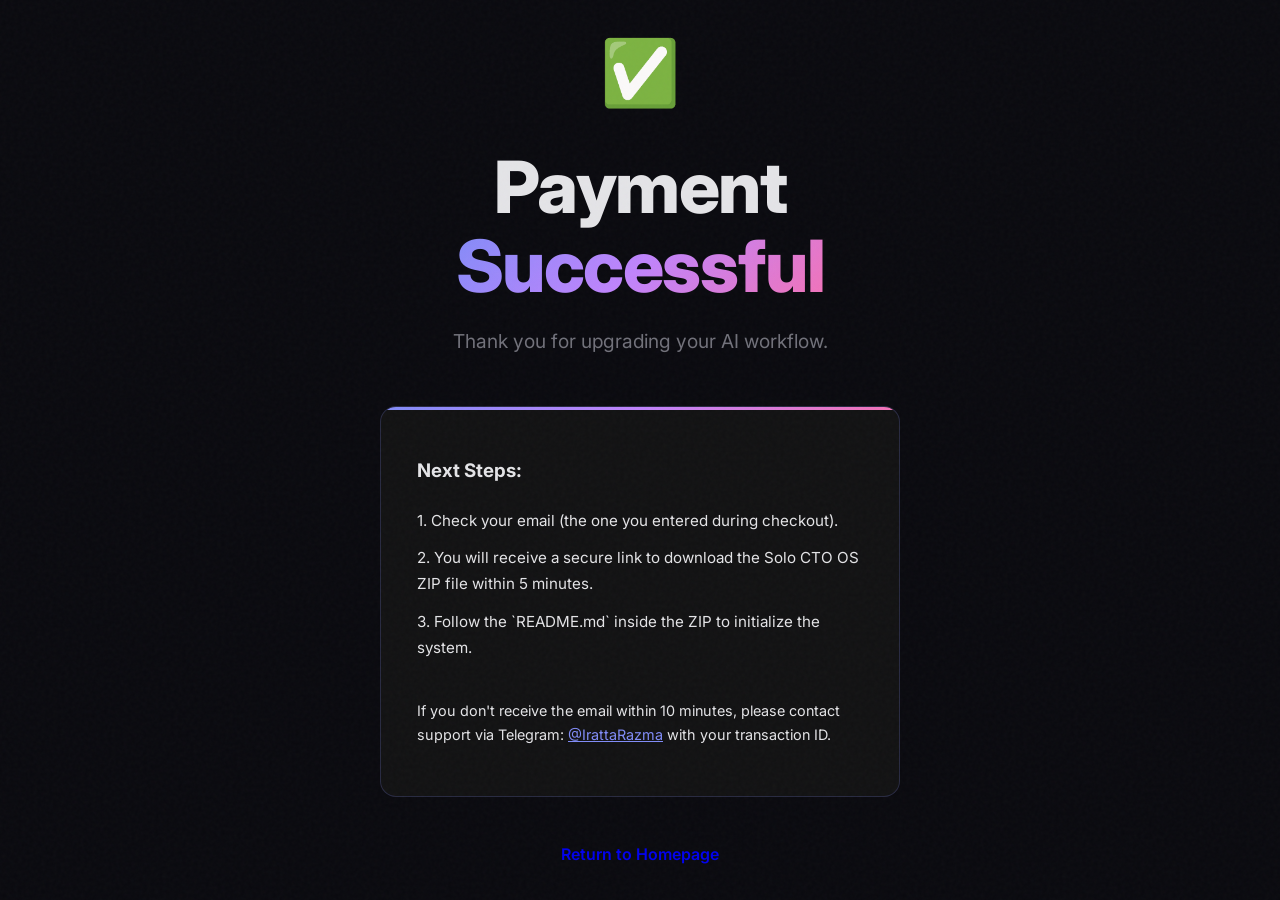
==== success.html @ c7d07527 "feat: integrate CryptoCloud checkout & success page" ====
<!DOCTYPE html>
<html lang="en">
<head>
    <meta charset="UTF-8">
    <meta name="viewport" content="width=device-width, initial-scale=1.0">
    <title>Payment Successful — Solo CTO OS</title>
    <link rel="preconnect" href="https://fonts.googleapis.com">
    <link href="https://fonts.googleapis.com/css2?family=Inter:wght@400;500;600;700;800&display=swap" rel="stylesheet">
    <link rel="stylesheet" href="style.css">
    <!-- Analytics -->
    <script defer data-domain="duffyjennydcw777-pixel.github.io" src="https://plausible.io/js/script.js"></script>
    <script>window.plausible = window.plausible || function() { (window.plausible.q = window.plausible.q || []).push(arguments) }</script>
    <script>
        // Track successful purchase
        plausible('Purchase-Success');
    </script>
</head>
<body style="display: flex; align-items: center; justify-content: center; min-height: 100vh; text-align: center;">
    <div class="grain"></div>
    
    <div class="container" style="max-width: 600px;">
        <div style="font-size: 4rem; margin-bottom: 20px;">✅</div>
        <h1>Payment <span class="gradient-text">Successful</span></h1>
        <p class="subtitle" style="margin-bottom: 30px;">Thank you for upgrading your AI workflow.</p>
        
        <div class="price-card" style="text-align: left; background: rgba(20,20,20,0.8);">
            <h3>Next Steps:</h3>
            <ul class="price-features" style="margin-top: 15px;">
                <li>1. Check your email (the one you entered during checkout).</li>
                <li>2. You will receive a secure link to download the Solo CTO OS ZIP file within 5 minutes.</li>
                <li>3. Follow the `README.md` inside the ZIP to initialize the system.</li>
            </ul>
            <p style="margin-top: 20px; color: var(--text-secondary); font-size: 0.9rem;">
                If you don't receive the email within 10 minutes, please contact support via Telegram: <a href="https://t.me/IrattaRazma" style="color:var(--accent)">@IrattaRazma</a> with your transaction ID.
            </p>
        </div>
        
        <a href="index.html" class="btn btn-secondary" style="margin-top: 30px; display: inline-block;">Return to Homepage</a>
    </div>
</body>
</html>
---- style.css ----
/* ═══════════════════════════════════════════════
   Solo CTO OS — Landing Page Styles
   Dark premium theme with glassmorphism
   ═══════════════════════════════════════════════ */

:root {
    --bg: #0a0a0f;
    --bg-card: #12121a;
    --bg-glass: rgba(18, 18, 26, 0.7);
    --text: #e4e4e7;
    --text-dim: #71717a;
    --accent: #818cf8;
    --accent2: #c084fc;
    --gradient: linear-gradient(135deg, #818cf8 0%, #c084fc 50%, #f472b6 100%);
    --border: rgba(255,255,255,0.06);
    --radius: 16px;
    --max-w: 1100px;
}

* { margin: 0; padding: 0; box-sizing: border-box; }

html { scroll-behavior: smooth; }

body {
    font-family: 'Inter', system-ui, sans-serif;
    background: var(--bg);
    color: var(--text);
    line-height: 1.7;
    overflow-x: hidden;
}

.grain {
    position: fixed; inset: 0; z-index: 9999;
    pointer-events: none; opacity: 0.03;
    background-image: url("data:image/svg+xml,%3Csvg viewBox='0 0 256 256' xmlns='http://www.w3.org/2000/svg'%3E%3Cfilter id='n'%3E%3CfeTurbulence type='fractalNoise' baseFrequency='0.9' numOctaves='4' stitchTiles='stitch'/%3E%3C/filter%3E%3Crect width='100%25' height='100%25' filter='url(%23n)'/%3E%3C/svg%3E");
}

.container { max-width: var(--max-w); margin: 0 auto; padding: 0 24px; }

/* ── Hero ──────────────────────────────────── */
.hero {
    min-height: 90vh;
    display: flex; align-items: center; justify-content: center;
    text-align: center;
    padding: 120px 24px 80px;
    position: relative;
}
.hero::before {
    content: '';
    position: absolute; top: -200px; left: 50%; transform: translateX(-50%);
    width: 600px; height: 600px;
    background: radial-gradient(circle, rgba(129,140,248,0.15) 0%, transparent 70%);
    pointer-events: none;
}

.badge {
    display: inline-block;
    padding: 6px 16px;
    background: rgba(129,140,248,0.1);
    border: 1px solid rgba(129,140,248,0.2);
    border-radius: 100px;
    font-size: 0.85rem;
    color: var(--accent);
    margin-bottom: 24px;
    letter-spacing: 0.5px;
}

h1 {
    font-size: clamp(2.5rem, 6vw, 4.5rem);
    font-weight: 800;
    line-height: 1.1;
    margin-bottom: 20px;
    letter-spacing: -0.02em;
}

.gradient-text {
    background: var(--gradient);
    -webkit-background-clip: text;
    -webkit-text-fill-color: transparent;
    background-clip: text;
}

.subtitle {
    font-size: 1.2rem;
    color: var(--text-dim);
    max-width: 600px;
    margin: 0 auto 32px;
}

.hero-cta { margin-bottom: 32px; }

.btn {
    display: inline-block;
    padding: 14px 32px;
    border-radius: 12px;
    font-size: 1rem;
    font-weight: 600;
    text-decoration: none;
    transition: all 0.3s ease;
    cursor: pointer;
    border: none;
}
.btn-primary {
    background: var(--gradient);
    color: #fff;
    box-shadow: 0 4px 24px rgba(129,140,248,0.3);
}
.btn-primary:hover {
    transform: translateY(-2px);
    box-shadow: 0 8px 32px rgba(129,140,248,0.4);
}

.launch-price {
    display: block;
    margin-top: 12px;
    font-size: 0.95rem;
    color: var(--accent2);
}

.social-proof {
    display: flex; flex-wrap: wrap; gap: 16px 24px;
    justify-content: center;
    font-size: 0.9rem;
    color: var(--text-dim);
}

/* ── Sections ──────────────────────────────── */
.section { padding: 100px 24px; }
.section-dark { background: var(--bg-card); }

h2 {
    font-size: clamp(1.8rem, 4vw, 2.8rem);
    font-weight: 800;
    text-align: center;
    margin-bottom: 16px;
    letter-spacing: -0.01em;
}
.section-subtitle {
    text-align: center;
    color: var(--text-dim);
    font-size: 1.1rem;
    margin-bottom: 48px;
}

/* ── Problem Grid ──────────────────────────── */
.problem-grid {
    display: grid;
    grid-template-columns: repeat(auto-fit, minmax(280px, 1fr));
    gap: 24px;
    margin-top: 48px;
}
.problem-card {
    background: var(--bg-card);
    border: 1px solid var(--border);
    border-radius: var(--radius);
    padding: 32px;
    transition: border-color 0.3s;
}
.problem-card:hover { border-color: rgba(129,140,248,0.3); }
.problem-icon { font-size: 2rem; margin-bottom: 16px; }
.problem-card h3 { font-size: 1.15rem; margin-bottom: 8px; }
.problem-card p { color: var(--text-dim); font-size: 0.95rem; }

/* ── Layer Cards ───────────────────────────── */
.layers {
    display: grid;
    grid-template-columns: repeat(auto-fit, minmax(240px, 1fr));
    gap: 24px;
    margin-top: 48px;
}
.layer-card {
    background: var(--bg-glass);
    backdrop-filter: blur(12px);
    border: 1px solid var(--border);
    border-radius: var(--radius);
    padding: 32px;
    position: relative;
    overflow: hidden;
    transition: transform 0.3s, border-color 0.3s;
}
.layer-card:hover {
    transform: translateY(-4px);
    border-color: rgba(129,140,248,0.3);
}
.layer-num {
    position: absolute; top: 16px; right: 20px;
    font-size: 3rem; font-weight: 800;
    color: rgba(255,255,255,0.03);
}
.layer-card h3 { font-size: 1.1rem; margin-bottom: 10px; }
.layer-card p { color: var(--text-dim); font-size: 0.9rem; margin-bottom: 16px; }
.layer-card ul { list-style: none; }
.layer-card li {
    font-size: 0.85rem;
    color: var(--text-dim);
    padding: 4px 0;
    padding-left: 20px;
    position: relative;
}
.layer-card li::before {
    content: '→'; position: absolute; left: 0; color: var(--accent);
}

/* ── Comparison Table ──────────────────────── */
.table-wrap { overflow-x: auto; margin-top: 48px; }
table {
    width: 100%;
    border-collapse: collapse;
    font-size: 0.9rem;
}
th, td {
    padding: 14px 18px;
    text-align: center;
    border-bottom: 1px solid var(--border);
}
th {
    background: var(--bg-card);
    font-weight: 600;
    font-size: 0.85rem;
}
th small { font-weight: 400; color: var(--text-dim); }
td:first-child { text-align: left; font-weight: 500; }
.highlight {
    background: rgba(129,140,248,0.05);
    color: var(--accent);
    font-weight: 600;
}

/* ── Price Card ────────────────────────────── */
.cta-section { text-align: center; }
.price-card {
    max-width: 520px;
    margin: 48px auto 0;
    background: var(--bg);
    border: 1px solid rgba(129,140,248,0.2);
    border-radius: var(--radius);
    padding: 48px 36px;
    position: relative;
    overflow: hidden;
}
.price-card::before {
    content: '';
    position: absolute; top: 0; left: 0; right: 0; height: 3px;
    background: var(--gradient);
}
.price-badge {
    display: inline-block;
    padding: 4px 14px;
    background: rgba(244,114,182,0.1);
    border: 1px solid rgba(244,114,182,0.2);
    border-radius: 100px;
    font-size: 0.8rem;
    color: #f472b6;
    margin-bottom: 20px;
}
.price { margin-bottom: 8px; }
.old-price { font-size: 1.5rem; color: var(--text-dim); }
.current-price { font-size: 3.5rem; font-weight: 800; }
.price-note { color: var(--text-dim); font-size: 0.9rem; margin-bottom: 28px; }
.price-features {
    list-style: none;
    text-align: left;
    margin-bottom: 32px;
}
.price-features li {
    padding: 6px 0;
    font-size: 0.95rem;
}
.buy-methods h4 { font-size: 0.9rem; margin-bottom: 16px; color: var(--text-dim); }
.buy-note {
    font-size: 0.8rem;
    color: var(--text-dim);
    margin-top: 12px;
}
.buy-note code {
    background: rgba(255,255,255,0.05);
    padding: 4px 8px;
    border-radius: 6px;
    font-size: 0.75rem;
    user-select: all;
}

/* ── FAQ ───────────────────────────────────── */
.faq-grid {
    display: grid;
    grid-template-columns: repeat(auto-fit, minmax(300px, 1fr));
    gap: 24px;
    margin-top: 48px;
}
.faq-item {
    background: var(--bg-card);
    border: 1px solid var(--border);
    border-radius: var(--radius);
    padding: 28px;
}
.faq-item h3 { font-size: 1rem; margin-bottom: 8px; }
.faq-item p { color: var(--text-dim); font-size: 0.9rem; }

/* ── Footer ────────────────────────────────── */
footer {
    padding: 40px 24px;
    text-align: center;
    color: var(--text-dim);
    font-size: 0.85rem;
    border-top: 1px solid var(--border);
}

/* ── Responsive ────────────────────────────── */
@media (max-width: 640px) {
    .hero { padding: 80px 16px 60px; }
    .section { padding: 60px 16px; }
    .social-proof { flex-direction: column; align-items: center; }
    .price-card { padding: 32px 20px; }
}
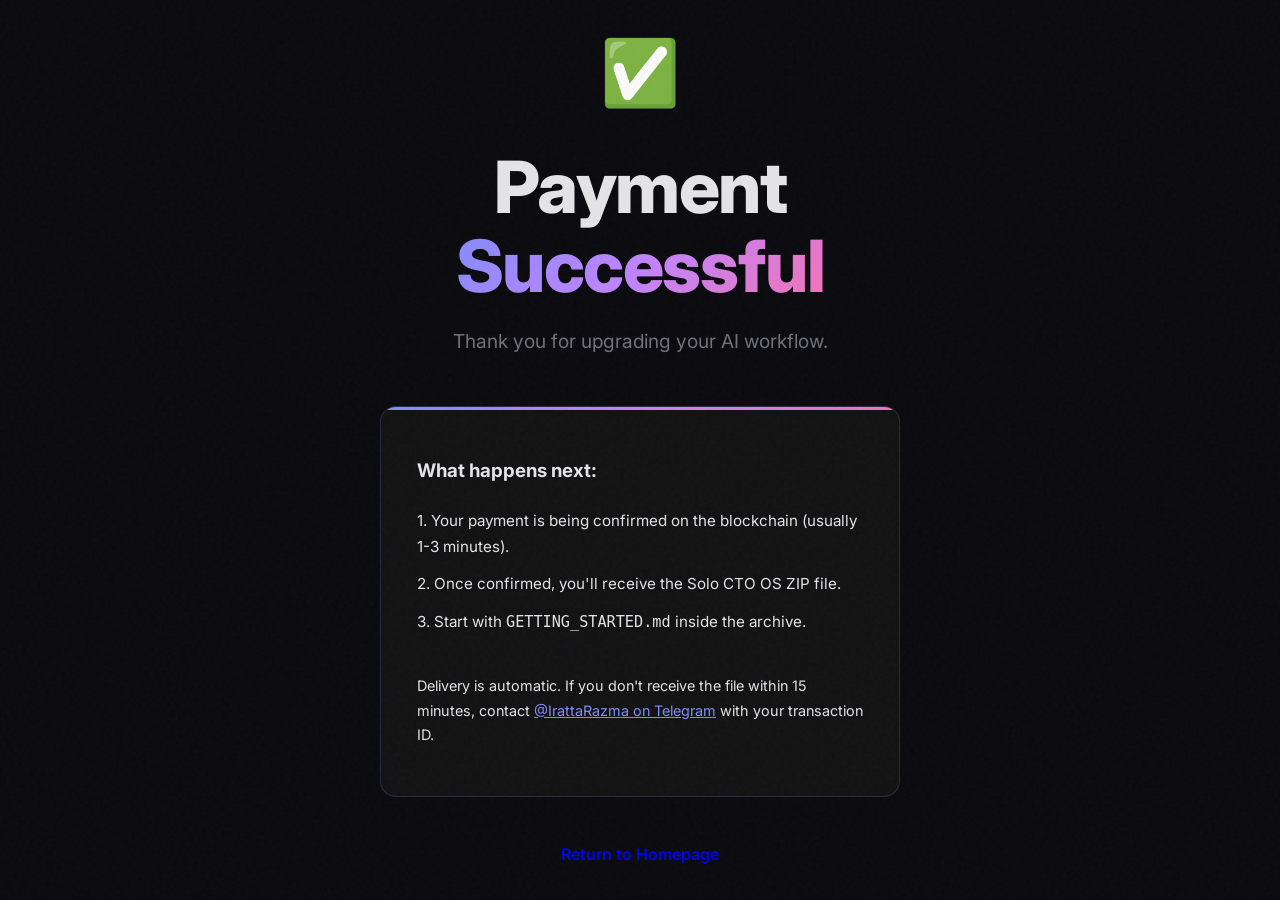
==== commit 2d9f0e33: "feat: HTTPS via ironyx.tech proxy, fix success page, payment v2" ====
--- a/success.html
+++ b/success.html
@@ -24,14 +24,14 @@
         <p class="subtitle" style="margin-bottom: 30px;">Thank you for upgrading your AI workflow.</p>
         
         <div class="price-card" style="text-align: left; background: rgba(20,20,20,0.8);">
-            <h3>Next Steps:</h3>
+            <h3>What happens next:</h3>
             <ul class="price-features" style="margin-top: 15px;">
-                <li>1. Check your email (the one you entered during checkout).</li>
-                <li>2. You will receive a secure link to download the Solo CTO OS ZIP file within 5 minutes.</li>
-                <li>3. Follow the `README.md` inside the ZIP to initialize the system.</li>
+                <li>1. Your payment is being confirmed on the blockchain (usually 1-3 minutes).</li>
+                <li>2. Once confirmed, you'll receive the Solo CTO OS ZIP file.</li>
+                <li>3. Start with <code>GETTING_STARTED.md</code> inside the archive.</li>
             </ul>
             <p style="margin-top: 20px; color: var(--text-secondary); font-size: 0.9rem;">
-                If you don't receive the email within 10 minutes, please contact support via Telegram: <a href="https://t.me/IrattaRazma" style="color:var(--accent)">@IrattaRazma</a> with your transaction ID.
+                Delivery is automatic. If you don't receive the file within 15 minutes, contact <a href="https://t.me/IrattaRazma" style="color:var(--accent)">@IrattaRazma on Telegram</a> with your transaction ID.
             </p>
         </div>
         
